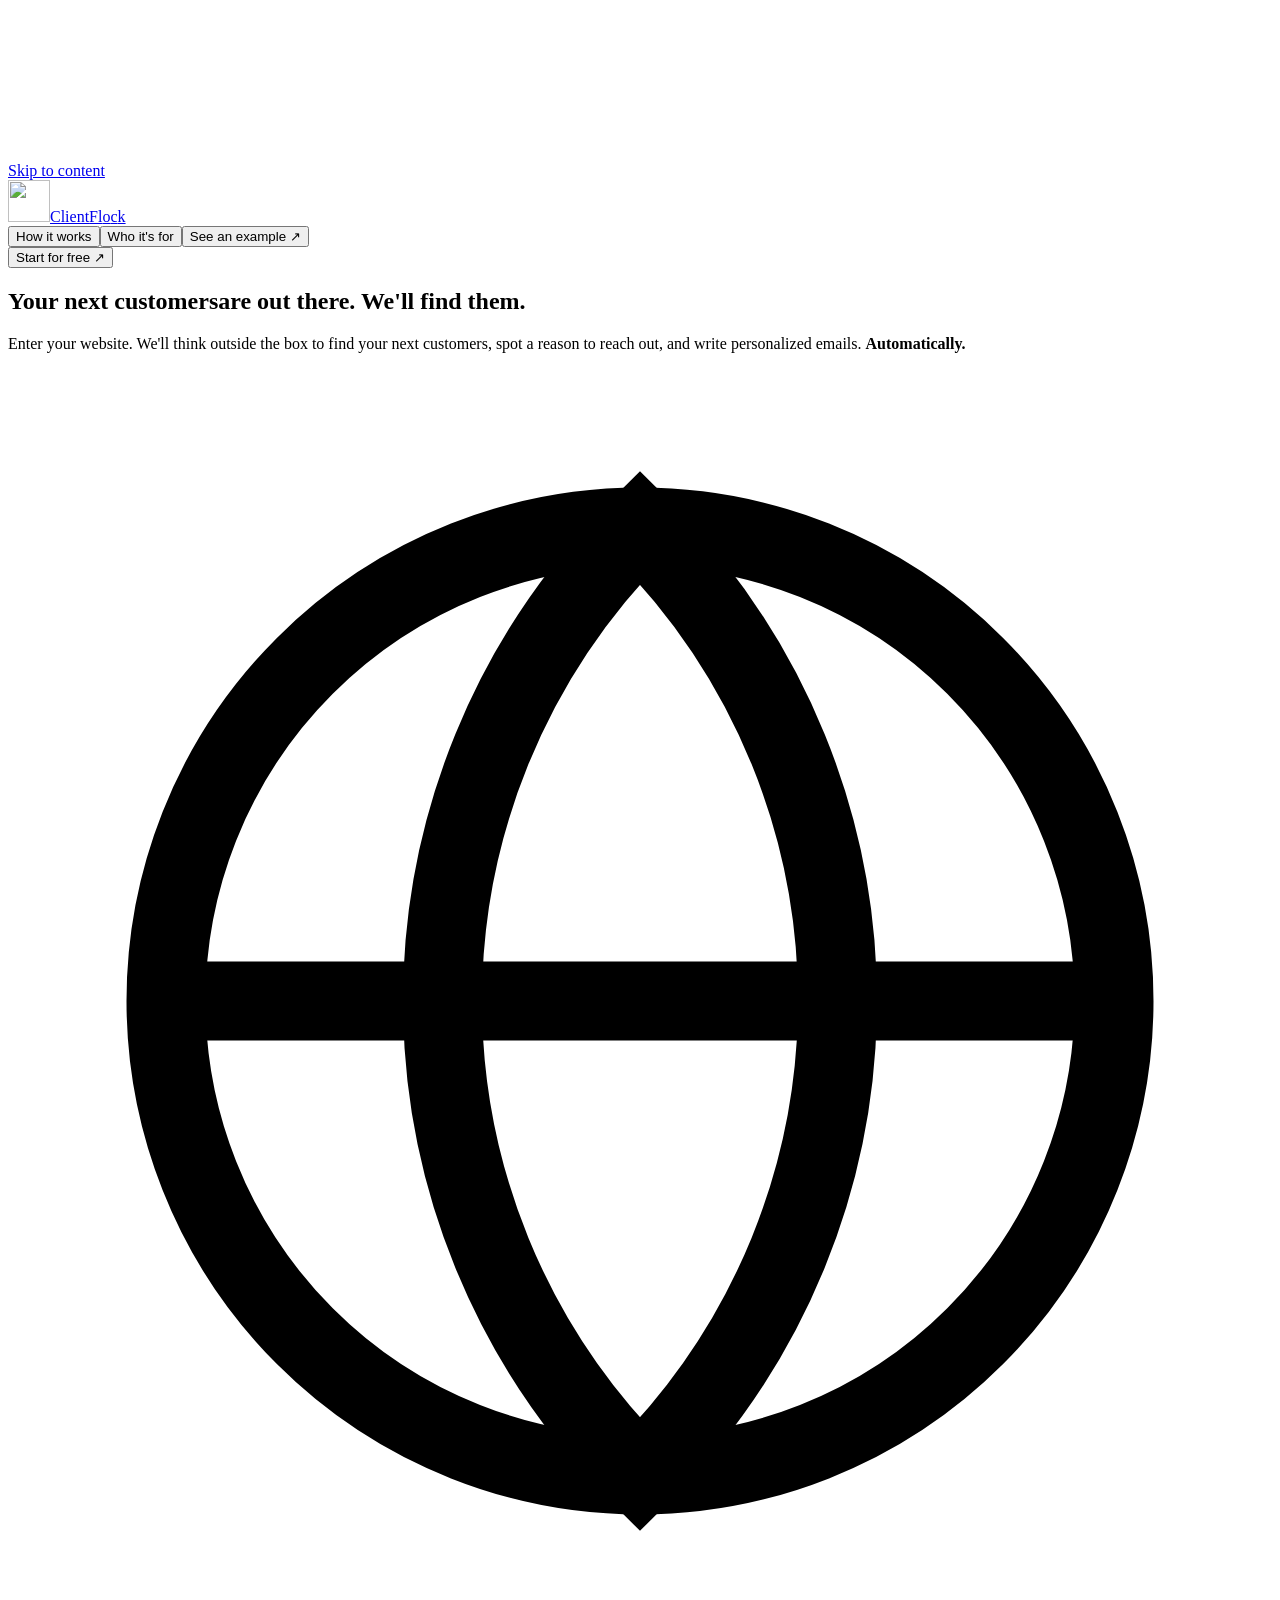
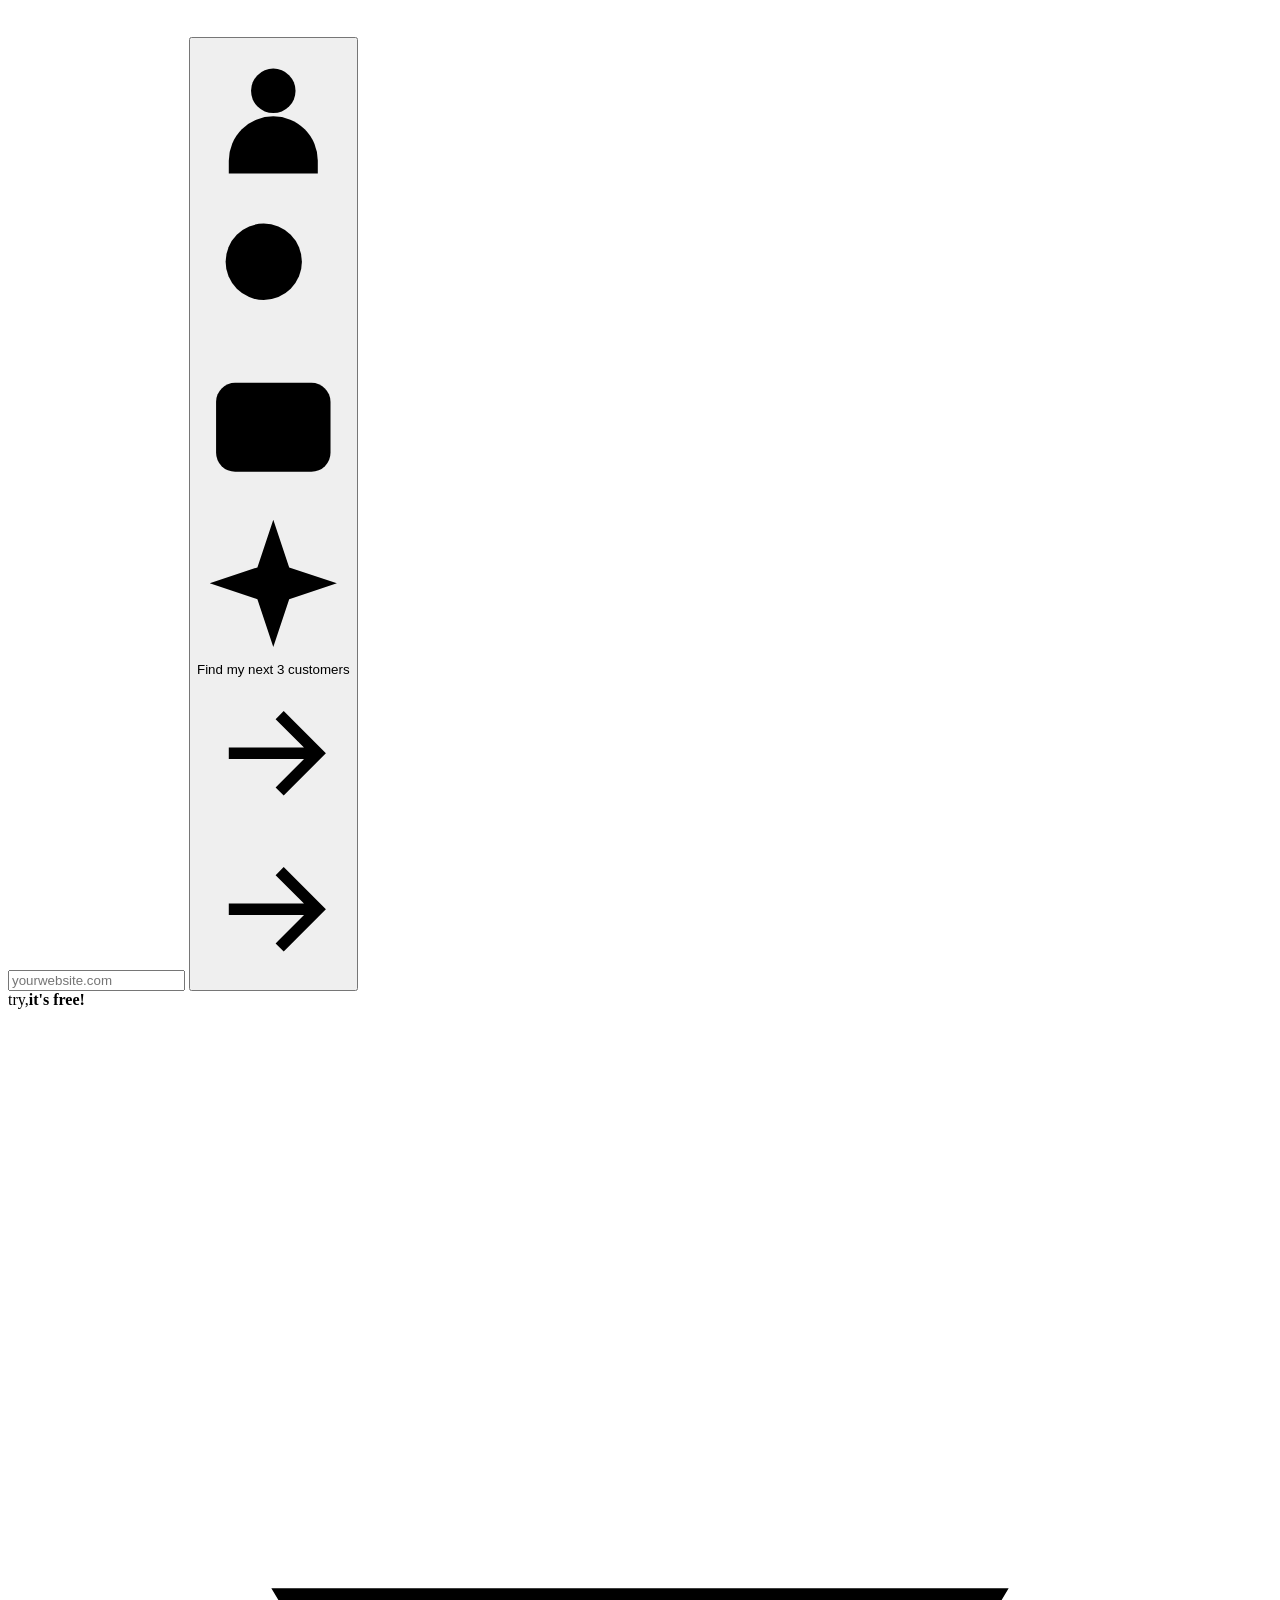
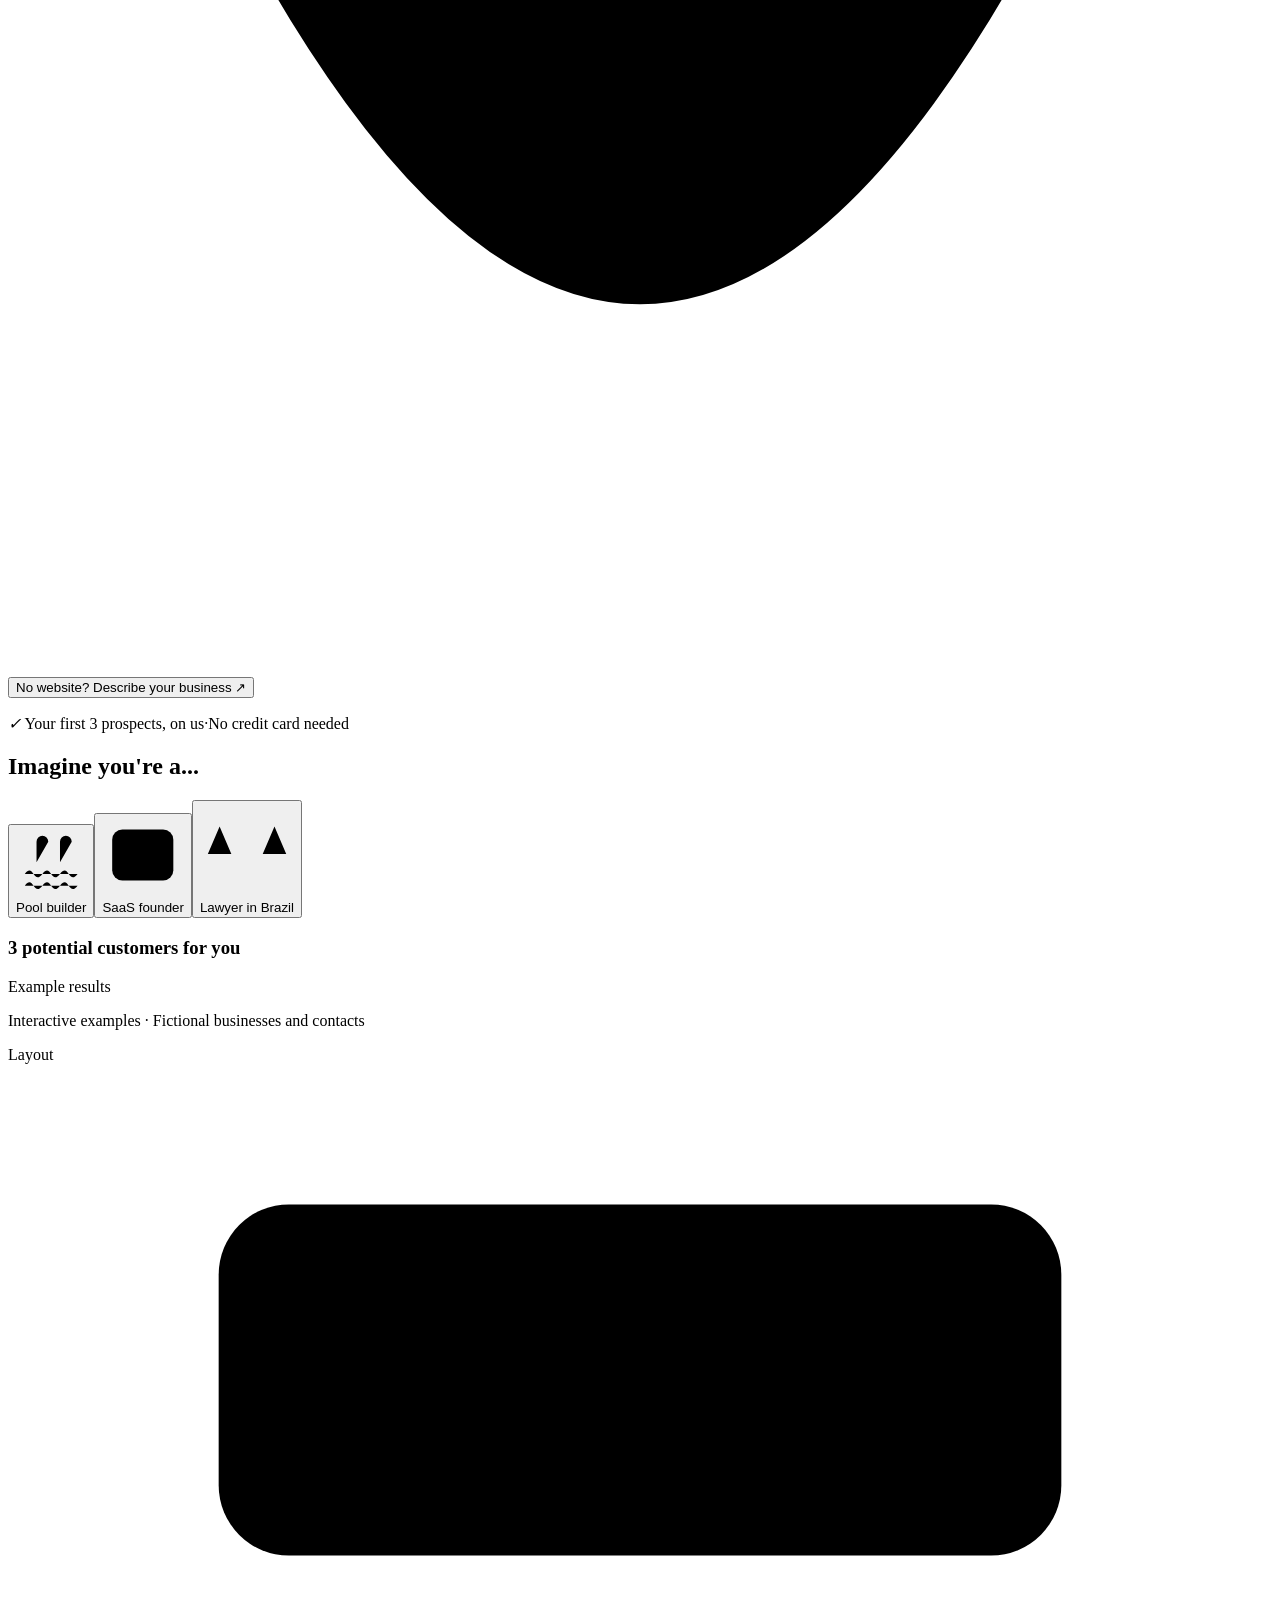
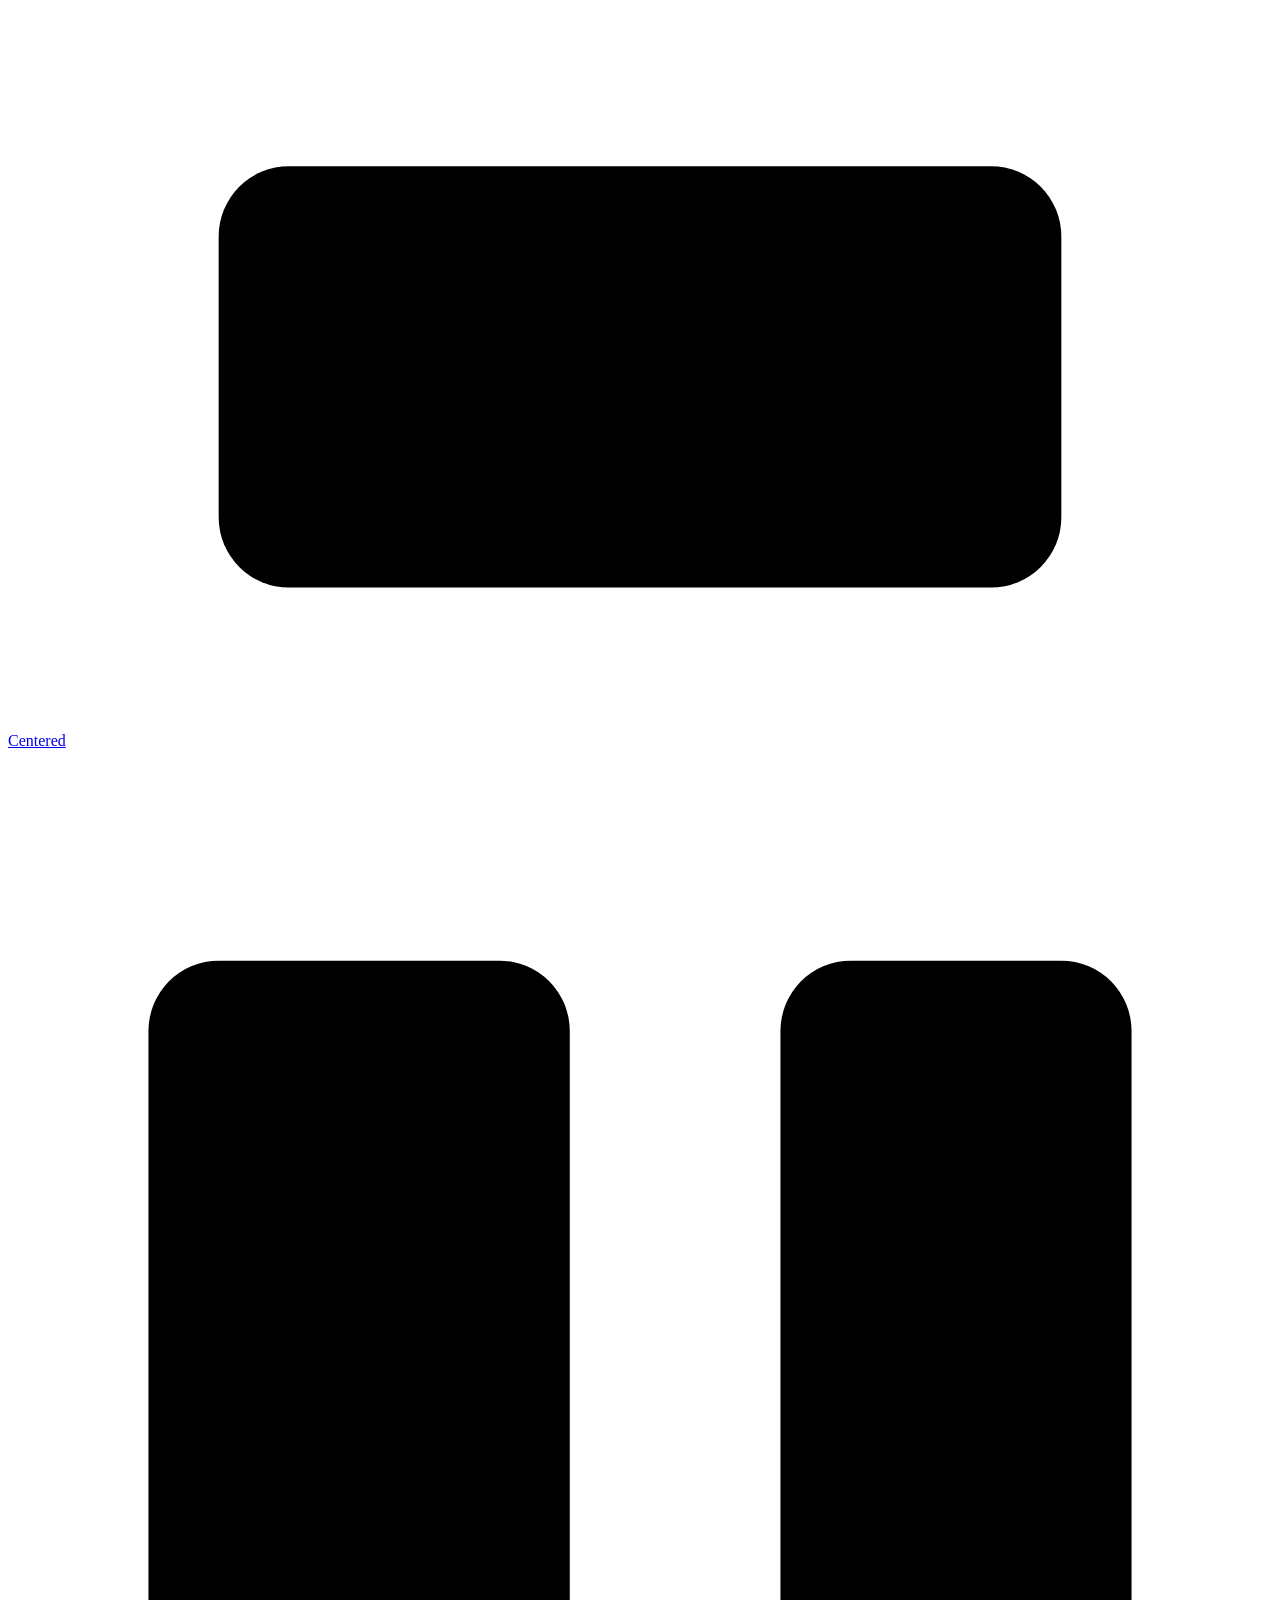
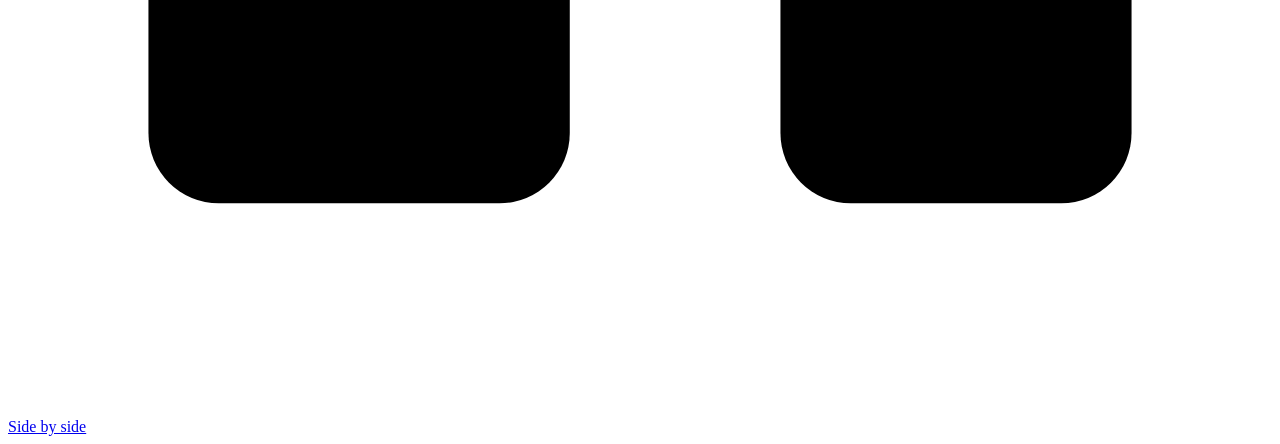
==== content/index.html @ dce83738 "Build ClientFlock Cloudflare research MVP with D1 cache and animated search UI" ====
<!doctype html>
<html lang="en"><head><meta charset="utf-8"><meta name="viewport" content="width=device-width, initial-scale=1"><title>ClientFlock | Your next customers are out there.</title><meta name="description" content="Tell us about your business. Discover relevant prospects and prepare personal outreach in one place."><meta name="theme-color" content="#fafaf9"><link rel="icon" href="/assets/favicon.svg"><link rel="stylesheet" href="/assets/common.css"><link rel="stylesheet" href="/clicks.css"><link rel="stylesheet" href="/assets/scenarios.css"><script defer src="/assets/scenarios.js"></script><script defer src="/assets/app.js"></script><script defer src="/assets/ambient.js"></script><link rel="stylesheet" href="/assets/research.css"><script defer src="/assets/research.js"></script></head>
<body class="light-theme layout-centered">
<div class="ambient-background" aria-hidden="true"><canvas class="signal-canvas"></canvas><div class="ambient-glow glow-one"></div><div class="ambient-glow glow-two"></div></div>
<a class="skip-link" href="#main">Skip to content</a>
<header class="site-header">
<a class="wordmark" href="/" aria-label="ClientFlock home"><img src="/assets/swan.svg" alt="" width="42" height="42"><span class="wordmark-name">Client<span class="rainbow-word flock"><span>F</span><span>l</span><span>o</span><span>c</span><span>k</span></span></span></a>
<nav aria-label="Main navigation"><button data-action="how">How it works</button><button data-action="audience">Who it's for</button><button data-action="demo">See an example <span aria-hidden="true">↗</span></button></nav>
<button class="header-cta" data-action="start">Start for free <span aria-hidden="true">↗</span></button>
</header>
<main id="main"><section class="hero" aria-labelledby="hero-title">
<div class="hero-copy-block">
<h1 id="hero-title"><span class="headline-first">Your next <span class="rainbow-word"><span>c</span><span>u</span><span>s</span><span>t</span><span>o</span><span>m</span><span>e</span><span>r</span><span>s</span></span></span><span class="headline-second">are out there. <span class="find-line">We'll find them.</span></span></h1>
<p class="hero-copy">Enter your website. We'll think outside the box to find your next customers, spot a reason to reach out, and write personalized emails. <strong>Automatically.</strong></p>
<div class="form-wrap">
<form data-lead-form novalidate>
<label class="website-field"><svg class="input-symbol" viewBox="0 0 24 24" fill="none" stroke="currentColor" stroke-width="1.5" aria-hidden="true"><circle cx="12" cy="12" r="9"/><path d="M3 12h18M12 3c5 5 5 13 0 18-5-5-5-13 0-18Z"/></svg><span class="input-slot"><input id="business-input" data-business-input type="text" name="website" inputmode="url" autocapitalize="none" autocomplete="url" placeholder="yourwebsite.com" required aria-label="Your website" aria-describedby="website-error"></span></label>
<button class="primary-cta" type="submit"><span class="cta-chips" aria-hidden="true"><i class="cta-chip chip-person"><svg viewBox="0 0 24 24"><circle cx="12" cy="8" r="3.5"/><path d="M5 21v-2a7 7 0 0 1 14 0v2"/></svg></i><i class="cta-chip chip-search"><svg viewBox="0 0 24 24"><circle cx="10.5" cy="10.5" r="6"/><path d="m15 15 5 5"/></svg></i><i class="cta-chip chip-mail"><svg viewBox="0 0 24 24"><rect x="3" y="5" width="18" height="14" rx="3"/><path d="m4 7 8 6 8-6"/></svg></i><i class="cta-chip chip-spark"><svg viewBox="0 0 24 24"><path d="m12 2 2.5 7.5L22 12l-7.5 2.5L12 22l-2.5-7.5L2 12l7.5-2.5Z"/></svg></i></span><span class="cta-label">Find my next 3 customers</span><span class="cta-arrow"><svg viewBox="0 0 24 24" fill="none" stroke="currentColor" stroke-width="1.8" aria-hidden="true"><path d="M5 12h14m-6-6 6 6-6 6"/></svg><svg class="arrow-arriving" viewBox="0 0 24 24" fill="none" stroke="currentColor" stroke-width="1.8" aria-hidden="true"><path d="M5 12h14m-6-6 6 6-6 6"/></svg></span></button>
<output class="form-error" id="website-error" aria-live="polite"></output>
</form>
<div class="free-sticker" aria-label="It's free"><span>try,</span><strong>it's free!</strong><svg viewBox="0 0 24 24" aria-hidden="true"><path d="M5 11q7 12 14 0M6 6v2M18 6v2"/></svg></div>
</div>
<button type="button" class="input-mode-toggle" id="input-mode-toggle" aria-controls="business-input" aria-pressed="false">No website? <span>Describe your business <span aria-hidden="true">↗</span></span></button>
<p class="reassurance"><span><i aria-hidden="true">✓</i> Your first 3 prospects, on us</span><span aria-hidden="true">·</span><span>No credit card needed</span></p>
</div>
<div class="product-scene scenario-scene">
<div class="lead-preview">
<div class="scenario-controls"><h2 class="demo-title">Imagine you're a...</h2><div class="scenario-tabs" role="tablist" aria-label="Choose an example business"><button type="button" role="tab" id="tab-pool" data-scenario="pool" aria-controls="scenario-panel" aria-selected="true" tabindex="0"><svg viewBox="0 0 24 24" aria-hidden="true"><path d="M3 16c3-4 3 4 6 0s3 4 6 0 3 4 6 0M3 20c3-4 3 4 6 0s3 4 6 0 3 4 6 0M7 12V5a2 2 0 0 1 4 0M15 12V5a2 2 0 0 1 4 0M7 8h8M7 12h8"/></svg><span>Pool builder</span></button><button type="button" role="tab" id="tab-saas" data-scenario="saas" aria-controls="scenario-panel" aria-selected="false" tabindex="-1"><svg viewBox="0 0 24 24" aria-hidden="true"><rect x="3" y="4" width="18" height="15" rx="3"/><path d="M3 9h18m-13 4 2 2-2 2m5 0h3"/></svg><span>SaaS founder</span></button><button type="button" role="tab" id="tab-lawyer" data-scenario="lawyer" aria-controls="scenario-panel" aria-selected="false" tabindex="-1"><svg viewBox="0 0 24 24" aria-hidden="true"><path d="M12 3v17m-5 1h10M5 6h14M5 6l-3 7h6L5 6Zm14 0-3 7h6l-3-7Z"/></svg><span>Lawyer in Brazil</span></button></div>
</div>
<section id="scenario-panel" role="tabpanel" aria-labelledby="tab-pool" tabindex="0">
<div class="lead-heading"><h3>3 potential customers for you</h3><span>Example results</span></div>
<div id="prospect-list" aria-label="Sample prospects"></div>
</section>
</div><p class="sample-disclaimer">Interactive examples · Fictional businesses and contacts</p>
</div>
</section></main>
<nav class="layout-switch" aria-label="Compare layouts"><span>Layout</span><a href="/" class="active" aria-current="page"><svg viewBox="0 0 18 18" aria-hidden="true"><rect x="3" y="2" width="12" height="5" rx="1"/><rect x="3" y="10" width="12" height="6" rx="1"/></svg>Centered</a><a href="/split.html" ><svg viewBox="0 0 18 18" aria-hidden="true"><rect x="2" y="3" width="6" height="12" rx="1"/><rect x="11" y="3" width="5" height="12" rx="1"/></svg>Side by side</a></nav>
</body></html>
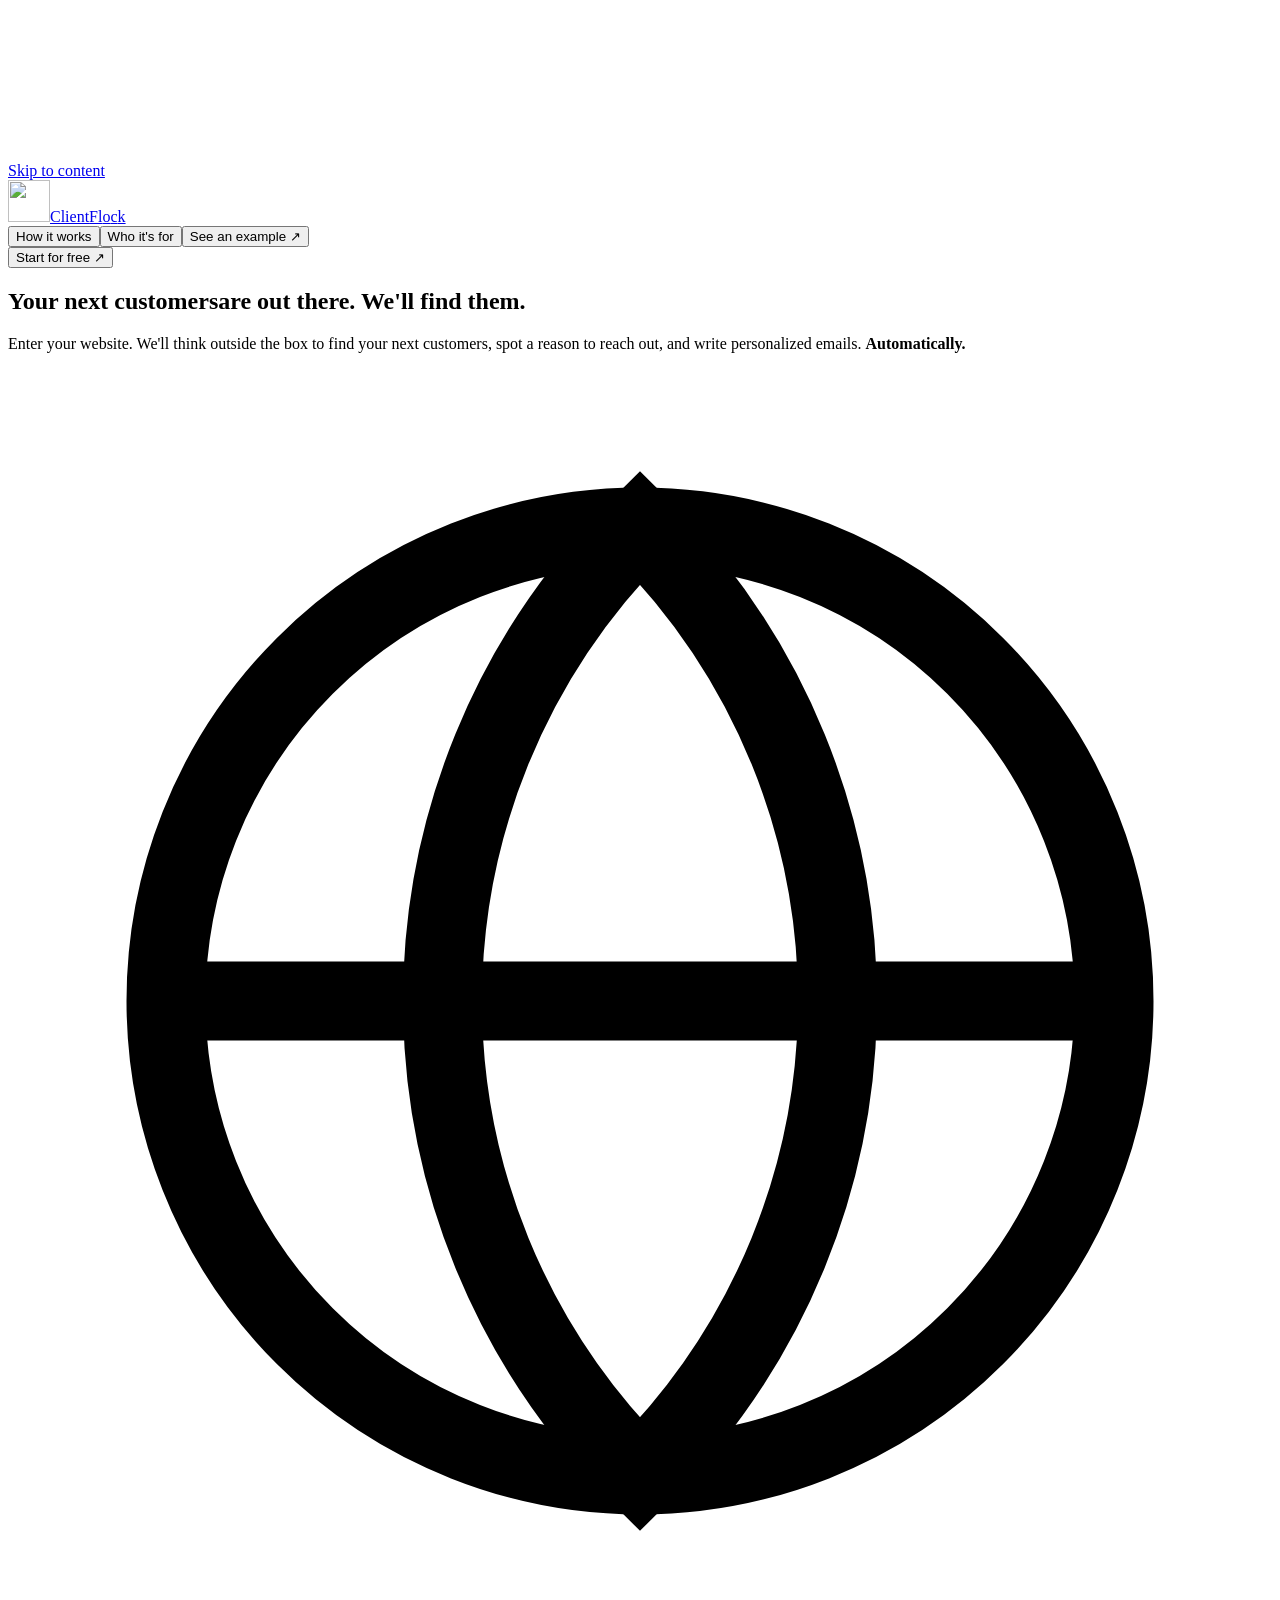
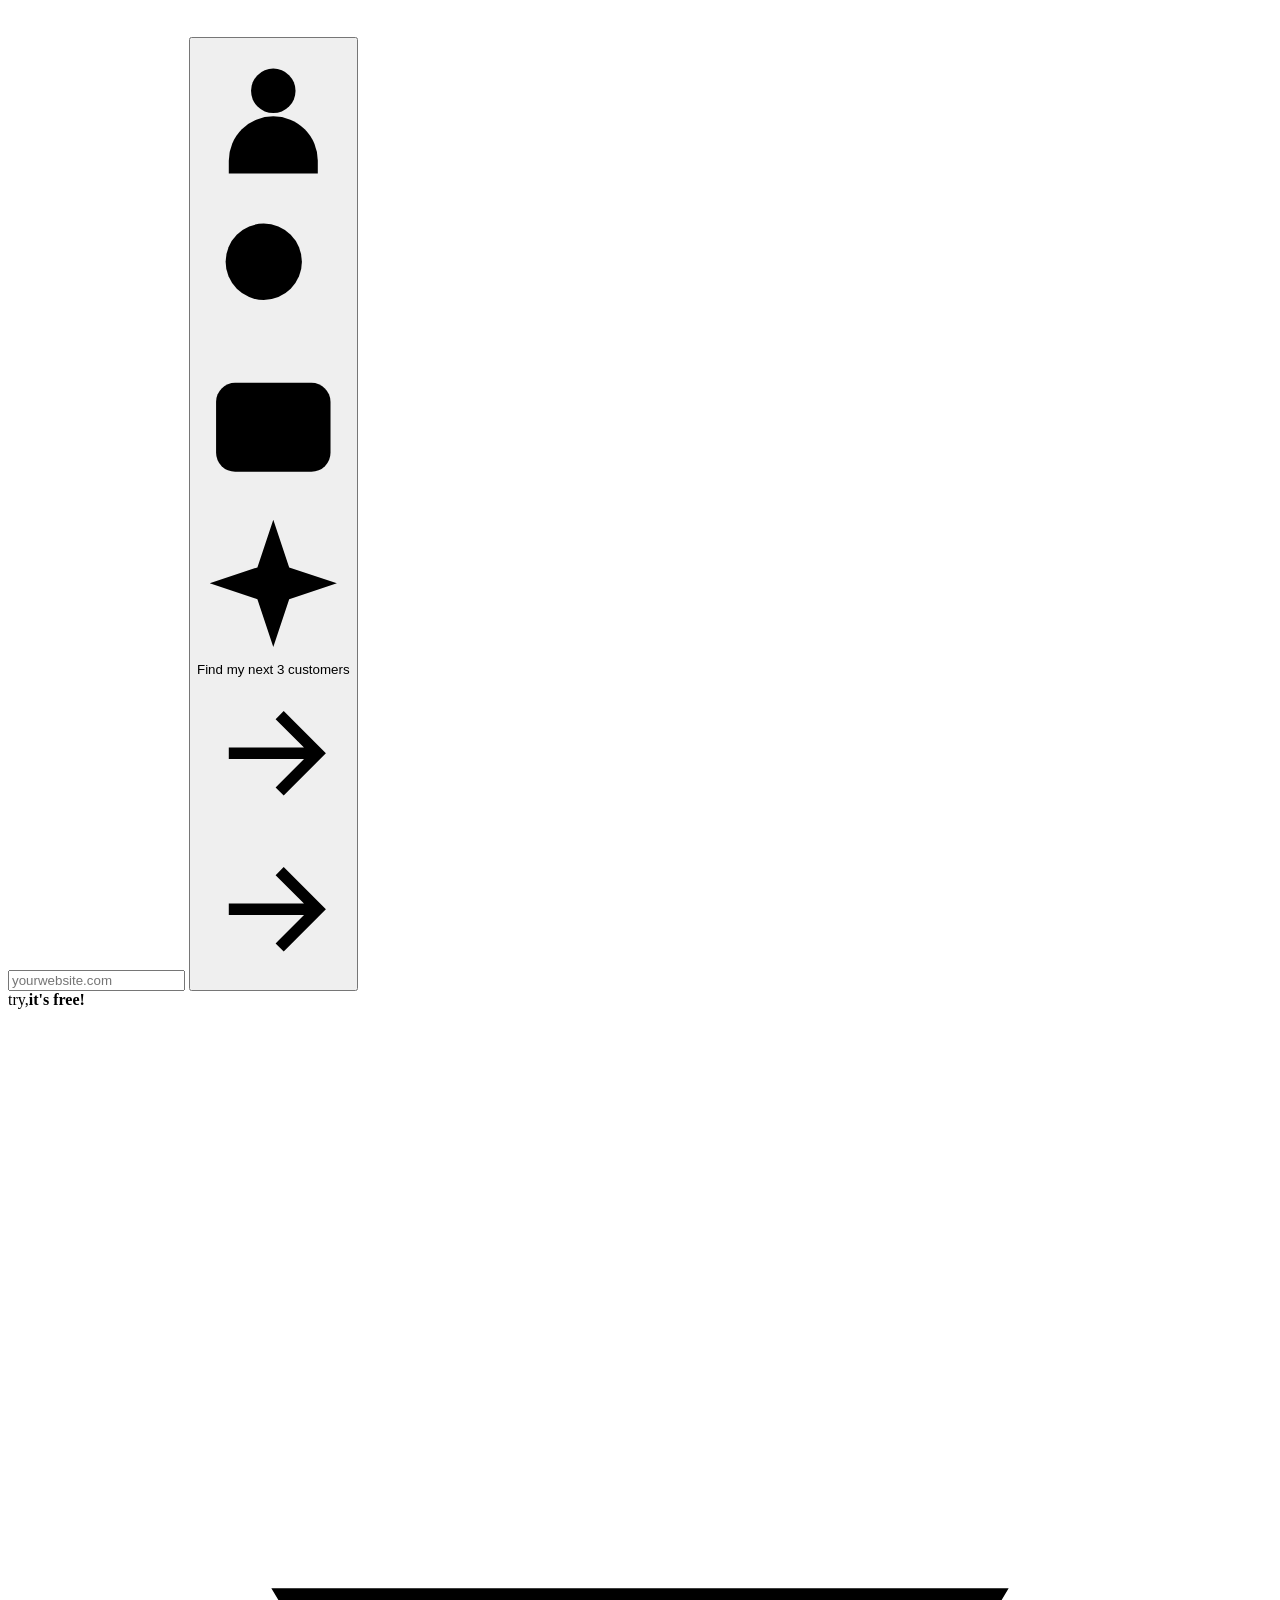
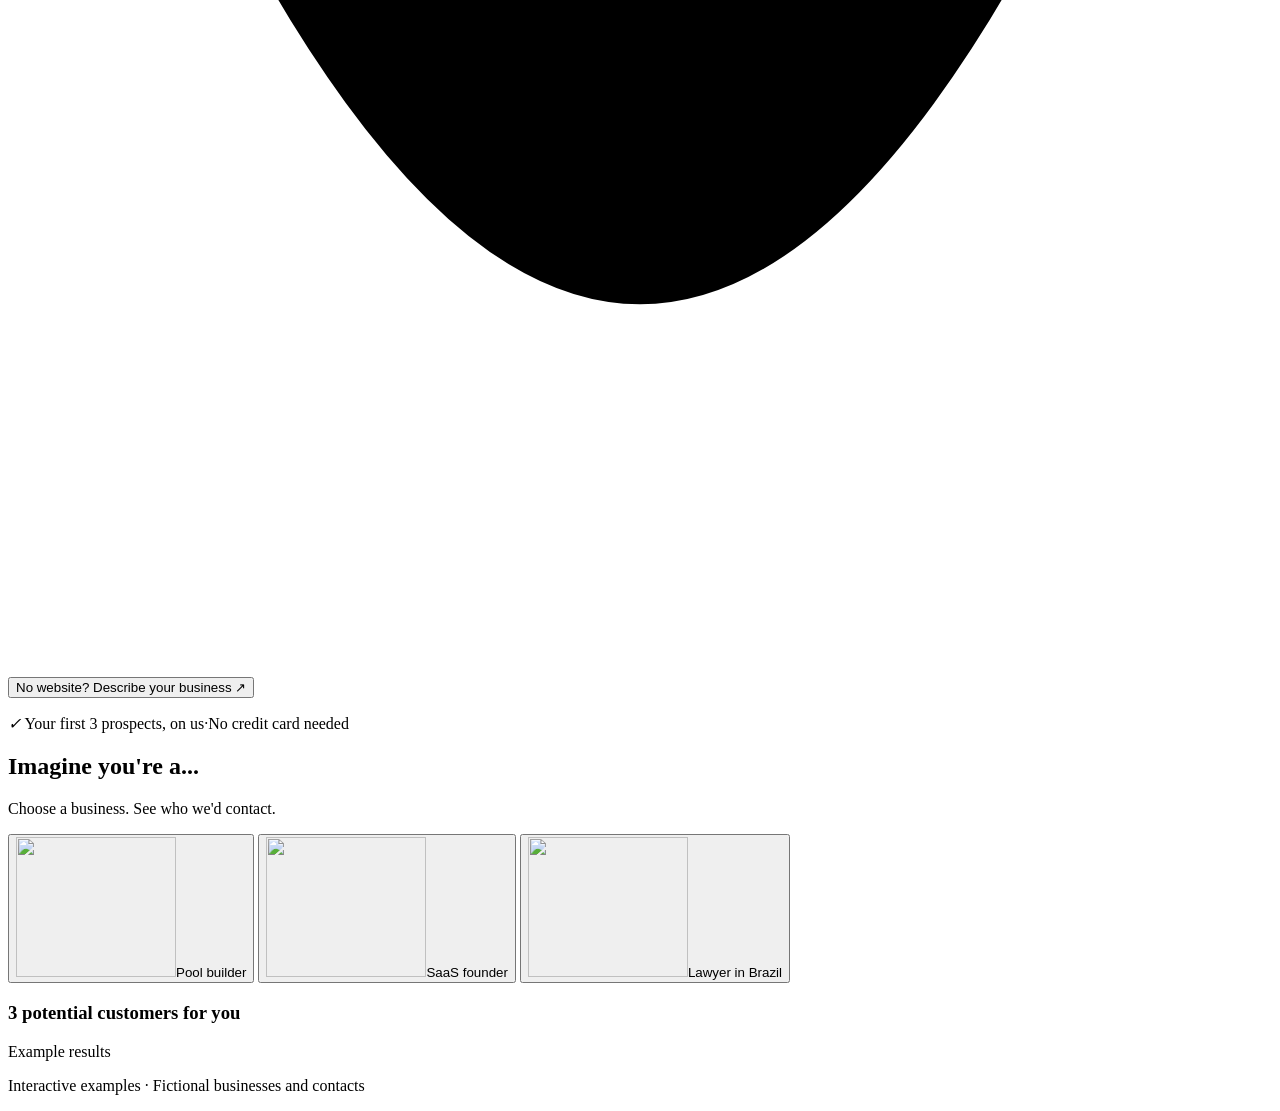
==== commit 5f230da6: "Polish centered landing, illustrated professions and email discovery experience" ====
--- a/content/index.html
+++ b/content/index.html
@@ -1,5 +1,5 @@
 <!doctype html>
-<html lang="en"><head><meta charset="utf-8"><meta name="viewport" content="width=device-width, initial-scale=1"><title>ClientFlock | Your next customers are out there.</title><meta name="description" content="Tell us about your business. Discover relevant prospects and prepare personal outreach in one place."><meta name="theme-color" content="#fafaf9"><link rel="icon" href="/assets/favicon.svg"><link rel="stylesheet" href="/assets/common.css"><link rel="stylesheet" href="/clicks.css"><link rel="stylesheet" href="/assets/scenarios.css"><script defer src="/assets/scenarios.js"></script><script defer src="/assets/app.js"></script><script defer src="/assets/ambient.js"></script><link rel="stylesheet" href="/assets/research.css"><script defer src="/assets/research.js"></script></head>
+<html lang="en"><head><meta charset="utf-8"><meta name="viewport" content="width=device-width, initial-scale=1"><title>ClientFlock | Your next customers are out there.</title><meta name="description" content="Tell us about your business. Discover relevant prospects and prepare personal outreach in one place."><meta name="theme-color" content="#fafaf9"><link rel="icon" href="/assets/favicon.svg"><link rel="stylesheet" href="/assets/common.css"><link rel="stylesheet" href="/clicks.css"><link rel="stylesheet" href="/assets/scenarios.css"><script defer src="/assets/scenarios.js"></script><script defer src="/assets/app.js"></script><script defer src="/assets/ambient.js"></script><link rel="stylesheet" href="/assets/research.css"><link rel="stylesheet" href="/assets/research-documents.css"><script defer src="/assets/research-documents.js"></script><script defer src="/assets/research.js"></script></head>
 <body class="light-theme layout-centered">
 <div class="ambient-background" aria-hidden="true"><canvas class="signal-canvas"></canvas><div class="ambient-glow glow-one"></div><div class="ambient-glow glow-two"></div></div>
 <a class="skip-link" href="#main">Skip to content</a>
@@ -25,7 +25,13 @@
 </div>
 <div class="product-scene scenario-scene">
 <div class="lead-preview">
-<div class="scenario-controls"><h2 class="demo-title">Imagine you're a...</h2><div class="scenario-tabs" role="tablist" aria-label="Choose an example business"><button type="button" role="tab" id="tab-pool" data-scenario="pool" aria-controls="scenario-panel" aria-selected="true" tabindex="0"><svg viewBox="0 0 24 24" aria-hidden="true"><path d="M3 16c3-4 3 4 6 0s3 4 6 0 3 4 6 0M3 20c3-4 3 4 6 0s3 4 6 0 3 4 6 0M7 12V5a2 2 0 0 1 4 0M15 12V5a2 2 0 0 1 4 0M7 8h8M7 12h8"/></svg><span>Pool builder</span></button><button type="button" role="tab" id="tab-saas" data-scenario="saas" aria-controls="scenario-panel" aria-selected="false" tabindex="-1"><svg viewBox="0 0 24 24" aria-hidden="true"><rect x="3" y="4" width="18" height="15" rx="3"/><path d="M3 9h18m-13 4 2 2-2 2m5 0h3"/></svg><span>SaaS founder</span></button><button type="button" role="tab" id="tab-lawyer" data-scenario="lawyer" aria-controls="scenario-panel" aria-selected="false" tabindex="-1"><svg viewBox="0 0 24 24" aria-hidden="true"><path d="M12 3v17m-5 1h10M5 6h14M5 6l-3 7h6L5 6Zm14 0-3 7h6l-3-7Z"/></svg><span>Lawyer in Brazil</span></button></div>
+<div class="scenario-controls">
+<div class="scenario-intro"><h2 class="demo-title">Imagine you're a<span class="demo-ellipsis">...</span></h2><p>Choose a business. See who we'd contact.</p></div>
+<div class="scenario-tabs" role="tablist" aria-label="Choose an example business">
+<button type="button" role="tab" id="tab-pool" data-scenario="pool" aria-controls="scenario-panel" aria-selected="true" tabindex="0"><span class="profession-art"><img src="/assets/professions/pool.webp" alt="" width="160" height="140" decoding="async"></span><span class="profession-label">Pool builder</span></button>
+<button type="button" role="tab" id="tab-saas" data-scenario="saas" aria-controls="scenario-panel" aria-selected="false" tabindex="-1"><span class="profession-art"><img src="/assets/professions/saas.webp" alt="" width="160" height="140" decoding="async"></span><span class="profession-label">SaaS founder</span></button>
+<button type="button" role="tab" id="tab-lawyer" data-scenario="lawyer" aria-controls="scenario-panel" aria-selected="false" tabindex="-1"><span class="profession-art"><img src="/assets/professions/lawyer.webp" alt="" width="160" height="140" decoding="async"></span><span class="profession-label">Lawyer in Brazil</span></button>
+</div>
 </div>
 <section id="scenario-panel" role="tabpanel" aria-labelledby="tab-pool" tabindex="0">
 <div class="lead-heading"><h3>3 potential customers for you</h3><span>Example results</span></div>
@@ -34,5 +40,5 @@
 </div><p class="sample-disclaimer">Interactive examples · Fictional businesses and contacts</p>
 </div>
 </section></main>
-<nav class="layout-switch" aria-label="Compare layouts"><span>Layout</span><a href="/" class="active" aria-current="page"><svg viewBox="0 0 18 18" aria-hidden="true"><rect x="3" y="2" width="12" height="5" rx="1"/><rect x="3" y="10" width="12" height="6" rx="1"/></svg>Centered</a><a href="/split.html" ><svg viewBox="0 0 18 18" aria-hidden="true"><rect x="2" y="3" width="6" height="12" rx="1"/><rect x="11" y="3" width="5" height="12" rx="1"/></svg>Side by side</a></nav>
+
 </body></html>
